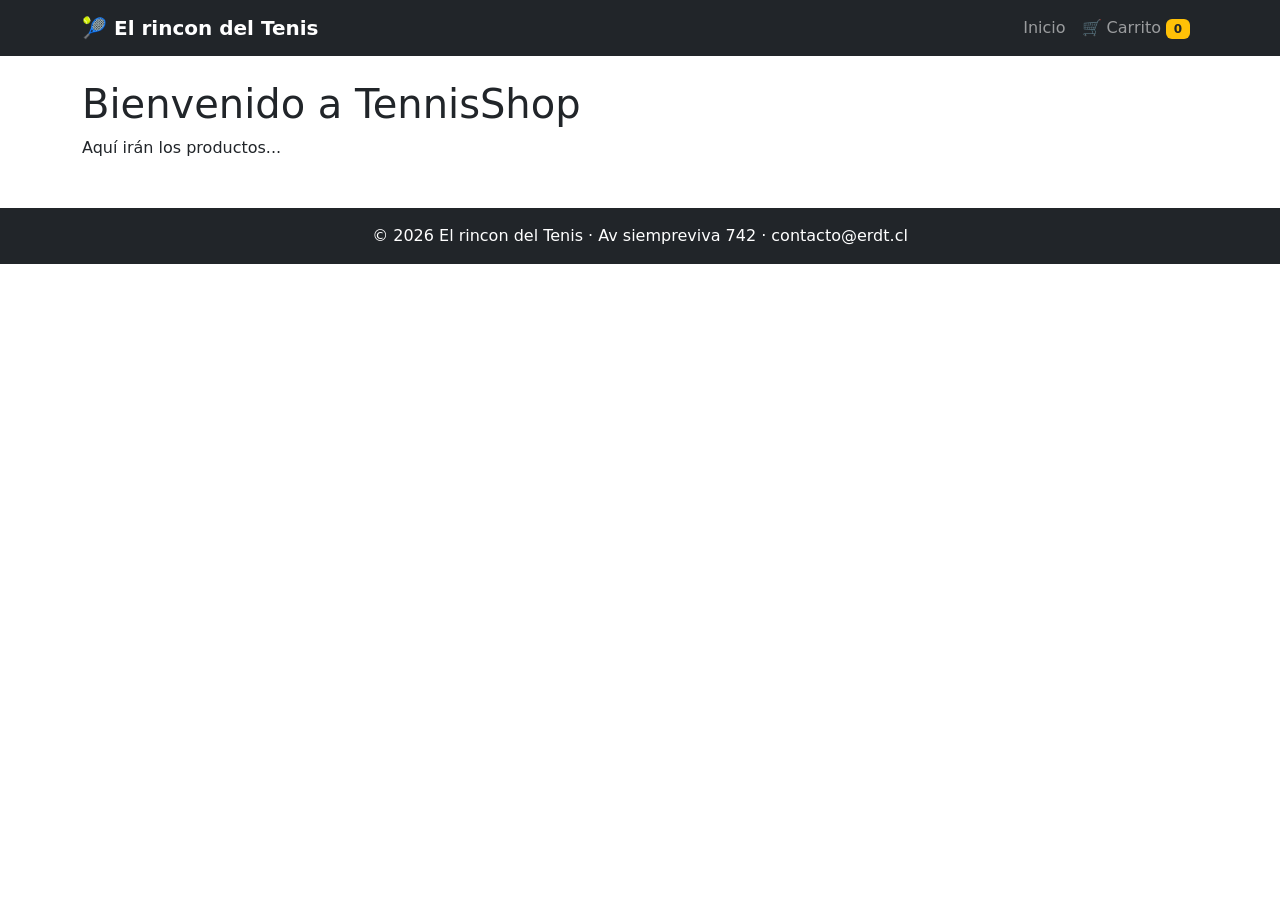
==== index.html @ f37e0a5a "feat: estructura inicial del proyecto y plantilla HTML base" ====
<!DOCTYPE html>
<html lang="es">
<head>
  <meta charset="UTF-8">
  <meta name="viewport" content="width=device-width, initial-scale=1.0">
  <title>El rincon del Tenis – Tu tienda tenistica favorita</title>

  <!-- Bootstrap CSS -->
  <link href="https://cdn.jsdelivr.net/npm/bootstrap@5.3.3/dist/css/bootstrap.min.css" rel="stylesheet">

  <!-- styles -->
  <link rel="stylesheet" href="css/styles.css">
</head>

<body>

  <!-- NAVBAR -->
  <header>
    <nav class="navbar navbar-expand-lg navbar-dark bg-dark">
      <div class="container">
        <a class="navbar-brand fw-bold" href="index.html">🎾 El rincon del Tenis</a>
        <button class="navbar-toggler" type="button" data-bs-toggle="collapse" data-bs-target="#navMenu">
          <span class="navbar-toggler-icon"></span>
        </button>
        <div class="collapse navbar-collapse" id="navMenu">
          <ul class="navbar-nav ms-auto">
            <li class="nav-item"><a class="nav-link" href="index.html">Inicio</a></li>
            <li class="nav-item">
              <a class="nav-link" href="carrito.html">
                🛒 Carrito
                <!-- el numerito del contador -->
                <span class="badge bg-warning text-dark" id="cart-count">0</span>
              </a>
            </li>
          </ul>
        </div>
      </div>
    </nav>
  </header>

  <!-- CONTENIDO PRINCIPAL -->
  <main class="container my-4">
    <h1>Bienvenido a TennisShop</h1>
    <p>Aquí irán los productos...</p>
  </main>
<!-- Este es el Footer -->
  <footer class="bg-dark text-white text-center py-3 mt-5">
    <p class="mb-0">© 2026 El rincon del Tenis · Av siempreviva 742  · contacto@erdt.cl</p>
  </footer>
<!-- Bootstrap JS -->
  <script src="https://cdn.jsdelivr.net/npm/bootstrap@5.3.3/dist/js/bootstrap.bundle.min.js"></script>
  <script src="js/main.js"></script>

</body>
</html>
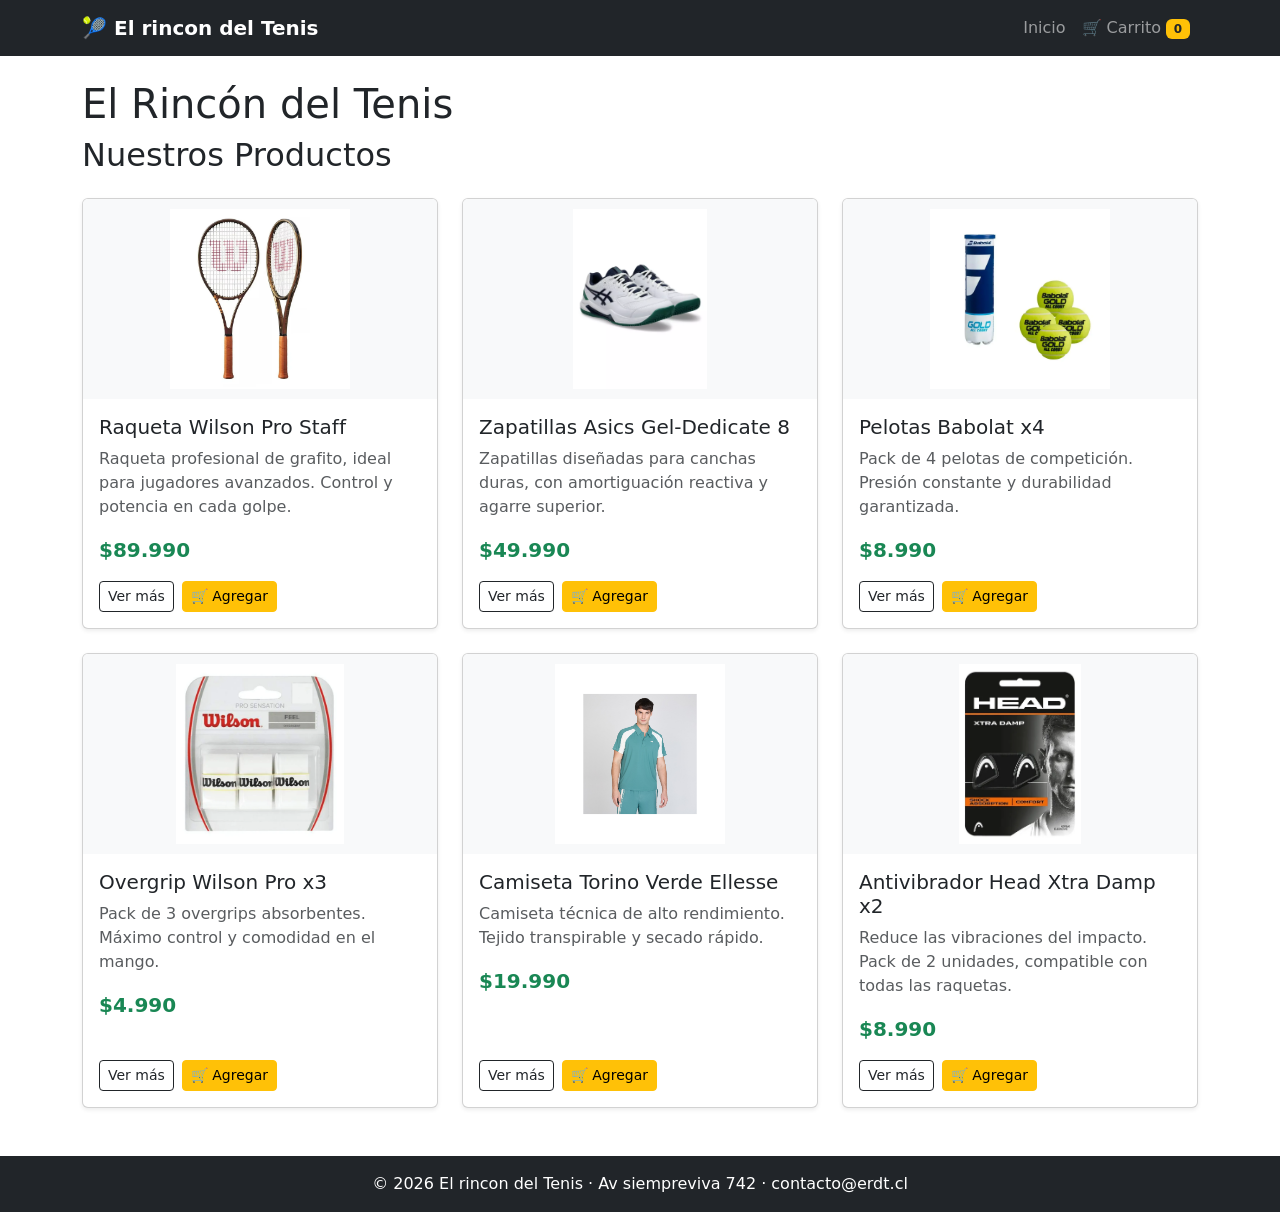
==== commit cc2c1c5e: "feat: página home con productos y navbar" ====
--- a/index.html
+++ b/index.html
@@ -40,14 +40,130 @@
 
   <!-- CONTENIDO PRINCIPAL -->
   <main class="container my-4">
-    <h1>Bienvenido a TennisShop</h1>
-    <p>Aquí irán los productos...</p>
+    <h1 class="mb-2">El Rincón del Tenis</h1>
+
+    <section>
+      <h2 class="mb-4">Nuestros Productos</h2>
+      <div class="row row-cols-1 row-cols-md-2 row-cols-lg-3 g-4" id="productos-container">
+
+        <!-- CARD 1 -->
+        <div class="col">
+          <article class="card h-100 shadow-sm">
+            <img src="img/raqueta-wilson.webp" class="card-img-top" alt="Raqueta Wilson Pro Staff">
+            <div class="card-body d-flex flex-column">
+              <h5 class="card-title">Raqueta Wilson Pro Staff</h5>
+              <p class="card-text text-muted">Raqueta profesional de grafito, ideal para jugadores avanzados. Control y potencia en cada golpe.</p>
+              <p class="card-text fw-bold text-success fs-5">$89.990</p>
+              <div class="mt-auto d-flex gap-2">
+                <a href="detalle.html?id=1" class="btn btn-outline-dark btn-sm">Ver más</a>
+                <button class="btn btn-warning btn-sm agregar-carrito" data-id="1" data-nombre="Raqueta Wilson Pro Staff" data-precio="89990">
+                  🛒 Agregar
+                </button>
+              </div>
+            </div>
+          </article>
+        </div>
+
+        <!-- CARD 2 -->
+        <div class="col">
+          <article class="card h-100 shadow-sm">
+            <img src="img/zapatillas_asics.webp" class="card-img-top" alt="Zapatillas Asics Gel-Dedicate 8">
+            <div class="card-body d-flex flex-column">
+              <h5 class="card-title">Zapatillas Asics Gel-Dedicate 8</h5>
+              <p class="card-text text-muted">Zapatillas diseñadas para canchas duras, con amortiguación reactiva y agarre superior.</p>
+              <p class="card-text fw-bold text-success fs-5">$49.990</p>
+              <div class="mt-auto d-flex gap-2">
+                <a href="detalle.html?id=2" class="btn btn-outline-dark btn-sm">Ver más</a>
+                <button class="btn btn-warning btn-sm agregar-carrito" data-id="2" data-nombre="Zapatillas Asics Gel-Dedicate 8" data-precio="49990">
+                  🛒 Agregar
+                </button>
+              </div>
+            </div>
+          </article>
+        </div>
+
+        <!-- CARD 3 -->
+        <div class="col">
+          <article class="card h-100 shadow-sm">
+            <img src="img/pelotas-babolat.webp" class="card-img-top" alt="Pelotas Babolat x4">
+            <div class="card-body d-flex flex-column">
+              <h5 class="card-title">Pelotas Babolat x4</h5>
+              <p class="card-text text-muted">Pack de 4 pelotas de competición. Presión constante y durabilidad garantizada.</p>
+              <p class="card-text fw-bold text-success fs-5">$8.990</p>
+              <div class="mt-auto d-flex gap-2">
+                <a href="detalle.html?id=3" class="btn btn-outline-dark btn-sm">Ver más</a>
+                <button class="btn btn-warning btn-sm agregar-carrito" data-id="3" data-nombre="Pelotas Babolat x4" data-precio="8990">
+                  🛒 Agregar
+                </button>
+              </div>
+            </div>
+          </article>
+        </div>
+
+        <!-- CARD 4 -->
+        <div class="col">
+          <article class="card h-100 shadow-sm">
+            <img src="img/overgrip-wilson.webp" class="card-img-top" alt="Overgrip Wilson Pro x3">
+            <div class="card-body d-flex flex-column">
+              <h5 class="card-title">Overgrip Wilson Pro x3</h5>
+              <p class="card-text text-muted">Pack de 3 overgrips absorbentes. Máximo control y comodidad en el mango.</p>
+              <p class="card-text fw-bold text-success fs-5">$4.990</p>
+              <div class="mt-auto d-flex gap-2">
+                <a href="detalle.html?id=4" class="btn btn-outline-dark btn-sm">Ver más</a>
+                <button class="btn btn-warning btn-sm agregar-carrito" data-id="4" data-nombre="Overgrip Wilson Pro x3" data-precio="4990">
+                  🛒 Agregar
+                </button>
+              </div>
+            </div>
+          </article>
+        </div>
+
+        <!-- CARD 5 -->
+        <div class="col">
+          <article class="card h-100 shadow-sm">
+            <img src="img/camiseta-ellesse.jpg" class="card-img-top" alt="Camiseta Torino Verde Ellesse">
+            <div class="card-body d-flex flex-column">
+              <h5 class="card-title">Camiseta Torino Verde Ellesse</h5>
+              <p class="card-text text-muted">Camiseta técnica de alto rendimiento. Tejido transpirable y secado rápido.</p>
+              <p class="card-text fw-bold text-success fs-5">$19.990</p>
+              <div class="mt-auto d-flex gap-2">
+                <a href="detalle.html?id=5" class="btn btn-outline-dark btn-sm">Ver más</a>
+                <button class="btn btn-warning btn-sm agregar-carrito" data-id="5" data-nombre="Camiseta Torino Verde Ellesse" data-precio="19990">
+                  🛒 Agregar
+                </button>
+              </div>
+            </div>
+          </article>
+        </div>
+
+        <!-- CARD 6 -->
+        <div class="col">
+          <article class="card h-100 shadow-sm">
+            <img src="img/antivibrador-head.webp" class="card-img-top" alt="Antivibrador Head Xtra Damp x2">
+            <div class="card-body d-flex flex-column">
+              <h5 class="card-title">Antivibrador Head Xtra Damp x2</h5>
+              <p class="card-text text-muted">Reduce las vibraciones del impacto. Pack de 2 unidades, compatible con todas las raquetas.</p>
+              <p class="card-text fw-bold text-success fs-5">$8.990</p>
+              <div class="mt-auto d-flex gap-2">
+                <a href="detalle.html?id=6" class="btn btn-outline-dark btn-sm">Ver más</a>
+                <button class="btn btn-warning btn-sm agregar-carrito" data-id="6" data-nombre="Antivibrador Head Xtra Damp x2" data-precio="8990">
+                  🛒 Agregar
+                </button>
+              </div>
+            </div>
+          </article>
+        </div>
+
+      </div>
+    </section>
   </main>
-<!-- Este es el Footer -->
+
+  <!-- Este es el Footer -->
   <footer class="bg-dark text-white text-center py-3 mt-5">
-    <p class="mb-0">© 2026 El rincon del Tenis · Av siempreviva 742  · contacto@erdt.cl</p>
+    <p class="mb-0">© 2026 El rincon del Tenis · Av siempreviva 742 · contacto@erdt.cl</p>
   </footer>
-<!-- Bootstrap JS -->
+
+  <!-- Bootstrap JS -->
   <script src="https://cdn.jsdelivr.net/npm/bootstrap@5.3.3/dist/js/bootstrap.bundle.min.js"></script>
   <script src="js/main.js"></script>
 
--- a/css/styles.css
+++ b/css/styles.css
@@ -0,0 +1,14 @@
+/* Reset básico */
+* {
+  margin: 0;
+  padding: 0;
+  box-sizing: border-box;
+}
+
+/* Altura fija para imágenes de cards */
+.card-img-top {
+  height: 200px;
+  object-fit: contain;
+  background-color: #f8f9fa;
+  padding: 10px;
+}
